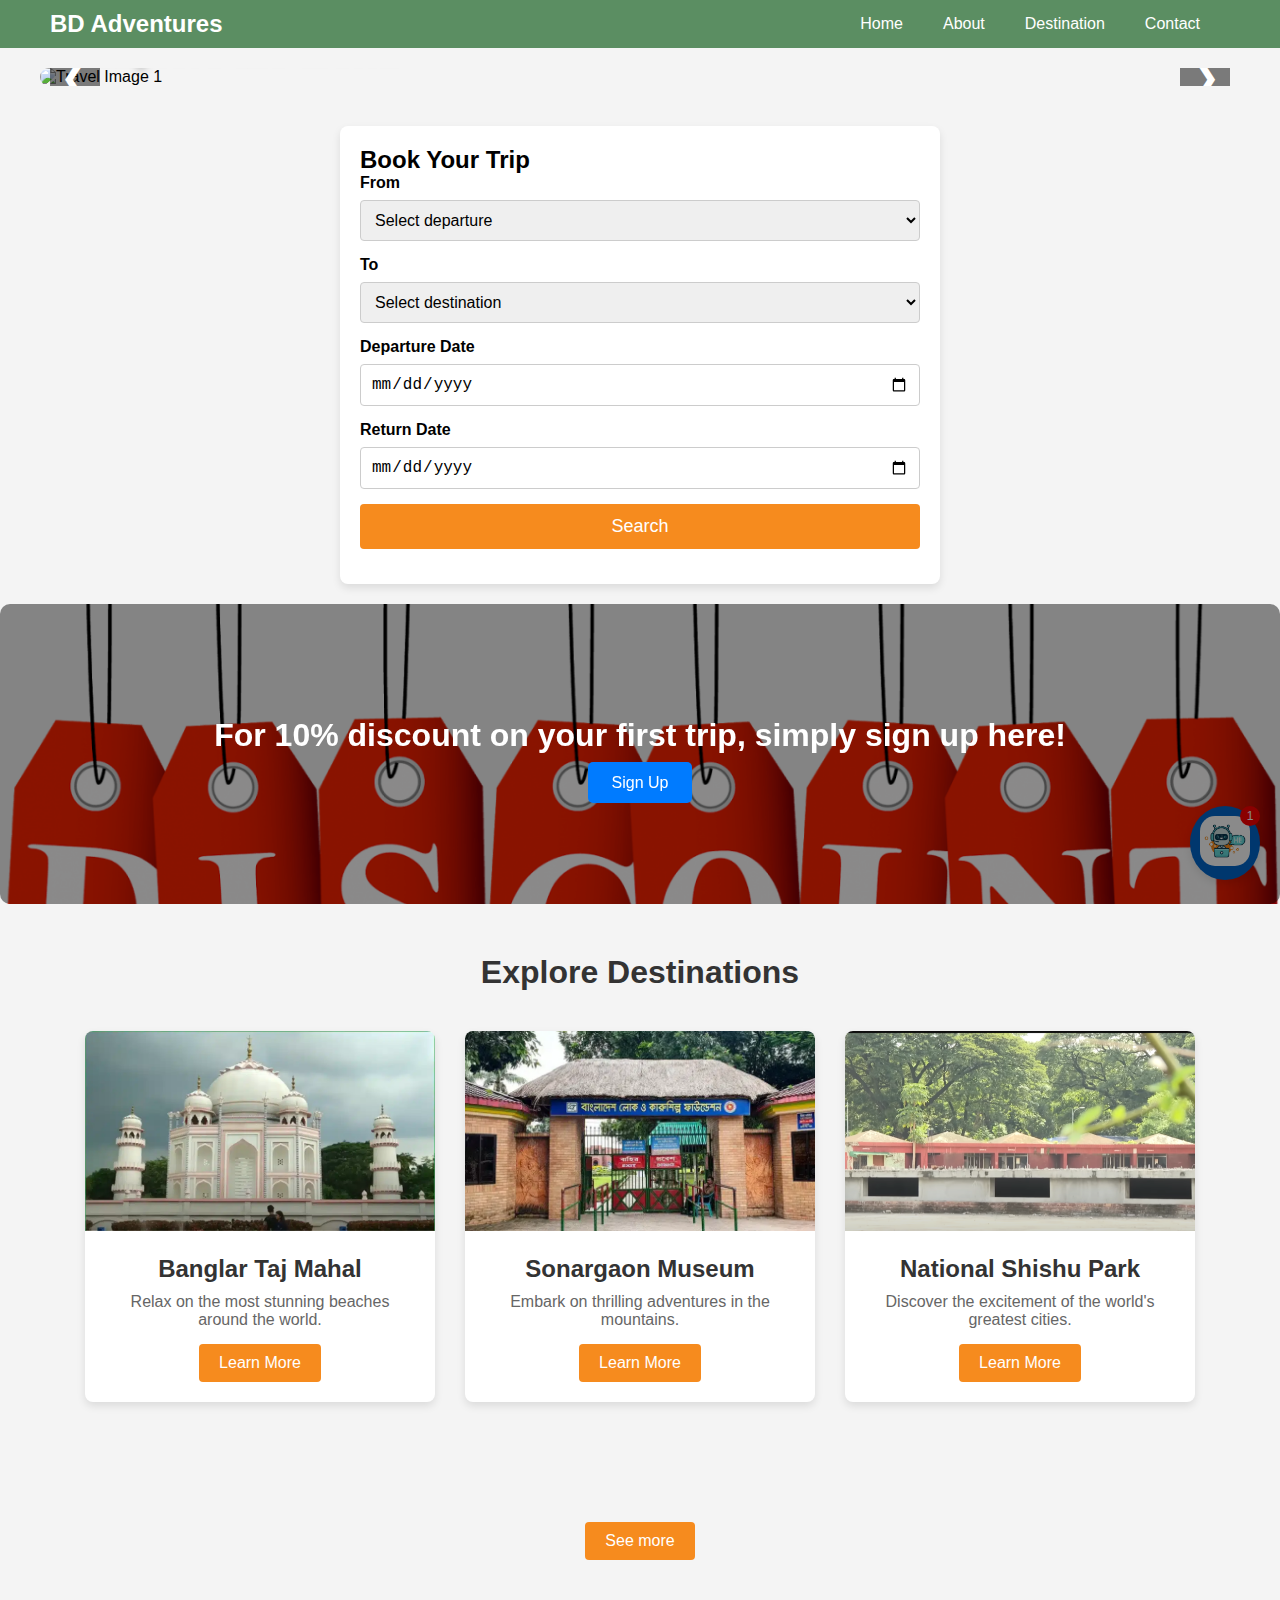
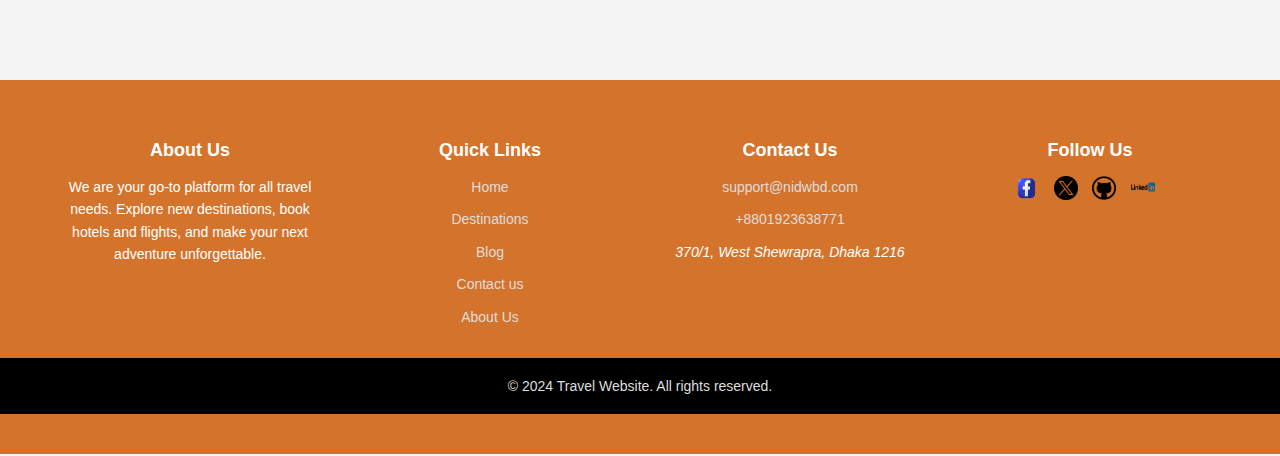
==== index.html @ d66a8ca1 "idp signup section" ====
<!DOCTYPE html>
<html lang="en">
<head>
    <meta charset="UTF-8">
    <meta name="viewport" content="width=device-width, initial-scale=1.0">
    <title>Traveling Website</title>
    <link rel="stylesheet" href="style.css">
    <link rel="stylesheet" href="/profile_tab/chatbot.css">
</head>
<body>
    <!-- Menu Bar -->
    <header>
        <nav class="navbar">
            <div class="brand">
                <a href="#">BD Adventures</a>
            </div>
            <div class="menu-icon" id="menu-icon">
                ☰
            </div>
            <ul class="nav-links" id="nav-links">
                <li><a href="#">Home</a></li>
                <li><a href="about_us.html">About</a></li>
                <li><a href="destination.html">Destination</a></li>
                <li><a href="contact_us.html">Contact</a></li>
            </ul>
        </nav>
    </header>

    <!-- Carousel Section -->
    <section class="carousel">
        <div class="carousel-container">
            <div class="carousel-slide active">
                <img src="images/Screenshot_1.png" alt="Travel Image 1">
                <div class="carousel-text">Explore the World</div>
            </div>
            <div class="carousel-slide">
                <img src="images/Screenshot_2.png" alt="Travel Image 2">
                <div class="carousel-text">Discover New Destinations</div>
            </div>
            <div class="carousel-slide">
                <img src="images/Screenshot_3.png" alt="Travel Image 3">
                <div class="carousel-text">Adventure Awaits</div>
            </div>
        </div>
        <!-- Navigation Arrows -->
        <a class="prev" onclick="moveSlide(-1)">&#10094;</a>
        <a class="next" onclick="moveSlide(1)">&#10095;</a>
    </section>
        <!-- Booking section -->
    <section class="booking-form">
        <div class="form-container">
            <h2>Book Your Trip</h2>
            <form>
                <div class="form-group">
                    <label for="from">From</label>
                    <select id="from" name="from" required>
                        <option value="" disabled selected>Select departure</option>
                        <option value="Dhaka">Dhaka</option>
                        <option value="Chittagong">Chittagong</option>
                        <option value="Sylhet">Sylhet</option>
                        <option value="Khulna">Khulna</option>
                    </select>
                </div>

                <div class="form-group">
                    <label for="to">To</label>
                    <select id="to" name="to" required>
                        <option value="" disabled selected>Select destination</option>
                        <option value="Dhaka">Dhaka</option>
                        <option value="Chittagong">Chittagong</option>
                        <option value="Sylhet">Sylhet</option>
                        <option value="Khulna">Khulna</option>
                    </select>
                </div>

                <div class="form-group">
                    <label for="departure">Departure Date</label>
                    <input type="date" id="departure" name="departure" required>
                </div>

                <div class="form-group">
                    <label for="return">Return Date</label>
                    <input type="date" id="return" name="return">
                </div>

                <div class="form-group">
                    <button type="submit" class="submit-btn">Search</button>
                </div>
            </form>
        </div>
       
    </section>

    <!-- Responsive Banner Section with Sign-up Button -->
<section class="banner-section">
    <div class="banner-content">
        <h2>For 10% discount on your first trip, simply sign up here!</h2>
        <a href="sign_up.html" class="signup-btn">Sign Up</a>
    </div>
</section>

    <!-- Card section -->
    <section class="card-section">
        <h2>Explore Destinations</h2>
        <div class="cards-container">
            <div class="card">
                <img src="images/banglar-tajmohol.webp" alt="Destination 1">
                <div class="card-content">
                    <h3>Banglar Taj Mahal</h3>
                    <p>Relax on the most stunning beaches around the world.</p>
                    <a href="card1.html " target="_blank" class="btn">Learn More</a>
                </div>
            </div>
            <div class="card">
                <img src="images/sonargaon-museum.webp" alt="Destination 2">
                <div class="card-content">
                    <h3>Sonargaon Museum</h3>
                    <p>Embark on thrilling adventures in the mountains.</p>
                    <a href="card2.html" class="btn">Learn More</a>
                </div>
            </div>
            <div class="card">
                <img src="images/shishu-park.png" alt="Destination 3">
                <div class="card-content">
                    <h3>National Shishu Park</h3>
                    <p>Discover the excitement of the world's greatest cities.</p>
                    <a href="card3.html" class="btn">Learn More</a>
                </div>
            </div>
            
        </div>
        </div>
    </section>
            
               <section class="card-section">
                <div class="card-content">
                    <a href="destination.html" class="btn"> See more</a>
                </div>
               </section>
          
                <!-- footer section -->
    <section>

    <footer>
        <div class="footer-container">
            <div class="footer-column">
                <h3>About Us</h3>
                <p>
                    We are your go-to platform for all travel needs. Explore new destinations, book hotels and flights, and make your next adventure unforgettable.
                </p>
            </div>

            <div class="footer-column">
                <h3>Quick Links</h3>
                <ul>
                    <li><a href="#">Home</a></li>
                    <li><a href="destination.html">Destinations</a></li>
                    <li><a href="#">Blog</a></li>
                    <li><a href="contact_us.html">Contact us</a></li>
                    <li><a href="about_us.html">About Us</a></li>
                </ul>
            </div>

            <div class="footer-column">
                <h3>Contact Us</h3>
                <ul>
                    <li><a href="mailto:support@travelwebsite.com">support@nidwbd.com</a></li>
                    <li><a href="tel:+1234567890">+8801923638771</a></li>
                    <li><address>370/1, West Shewrapra, Dhaka 1216</address></li>
                </ul>
            </div>

            <div class="footer-column">
                <h3>Follow Us</h3>
                <div class="social-icons">
                    <a href="nidwbd.com"><img src="images/facebook.png" alt="Facebook"></a>
                    <a href="#"><img src="images/twitter.png" alt="Twitter"></a>
                    <a href="#"><img src="images/github.png" alt="Git Hub"></a>
                    <a href="#"><img src="images/linkedin.png" alt="LinkedIn"></a>
                </div>
            </div>
        </div>

        <div class="footer-bottom">
            <p>&copy; 2024 Travel Website. All rights reserved.</p>
        </div>
        </footer>
    </section>
     <!-- Live Chat Button -->
    <div id="chat-icon">
        <img src="images/chatbot.jpg" alt="Chatbot Icon">
        <div class="chat-notification">1</div>
    </div>

    <!-- Chatbox -->
    <div id="chat-box">
        <div id="chat-header">
            <h3>Live Chat</h3>
            <button id="close-chat">X</button>
        </div>
        <div id="chat-body">
            <div class="chat-message bot-message">
                Hello! How can I assist you today?
            </div>
        </div>
        <div id="chat-footer">
            <input type="text" id="chat-input" placeholder="Type your message...">
            <button id="send-btn">Send</button>
        </div>
    </div>
    <script src="scripts.js"></script>
    <script src="menu.js"></script>
    <script src="/profile_tab/chatbot.js"></script>
</body>
</html>
---- style.css ----
/* General Styles */
body, html {
    margin: 0;
    padding: 0;
    font-family: Arial, sans-serif;
    box-sizing: border-box;
}
header {
    position: relative;
    width: 100%;
    background-color: rgba(2, 83, 12, 0.63);
}

.navbar {
    display: flex;
    justify-content: space-between;
    align-items: center;
    padding: 10px;
    max-width: 1200px;
    margin: 0 auto;
}
/*Language Toogle*/
.lang-toggle {
    position: fixed;
    top: 90px;
    right: 20px;
    padding: 10px 20px;
    background-color: #00A47E;
    color: white;
    border: none;
    border-radius: 5px;
    cursor: pointer;
}
/* Branding on the left */
.brand a {
    color: white;
    text-decoration: none;
    font-size: 24px;
    font-weight: bold;
}

/* Menu icon for mobile */
.menu-icon {
    font-size: 24px;
    color: white;
    cursor: pointer;
    display: none; /* Hidden by default, shown on mobile */
}

/* Navigation links on the right */
.nav-links {
    list-style-type: none;
    margin: 0;
    padding: 0;
    display: flex;
    flex-wrap: wrap;
}

.nav-links li {
    margin-right: 20px;
}

.nav-links li a {
    color: white;
    text-decoration: none;
    padding: 10px;
}

.carousel img {
    width: 100%;
    height: auto;
}

/* Media Query for Tablets */
@media (max-width: 1024px) {
    .nav-links li {
        margin-right: 15px;
    }
}

/* Media Query for Mobile Devices */
@media (max-width: 768px) {
    .menu-icon {
        display: block;
    }

    .nav-links {
        position: absolute;
        top: 50px; /* Adjust based on your header height */
        right: 0;
        width: 30%;
        background-color: rgba(4, 90, 4, 0.61);
        flex-direction: column;
        align-items: center;
        border-radius:5px;
        display: none;
        z-index: 1000; /* Ensures the menu appears on top */
    }

    .nav-links li {
        margin: 10px 0;
        text-align: left;
        width: 100%;
    }

    .nav-links li a {
        width: 100%;
        padding: 15px;
        display: block;
        color: white;
        border-bottom: 1px solid #444;
    }

    /* Ensure carousel image doesn't get hidden by navbar */
    .carousel {
        margin-top: 50px; /* Adjust based on your header height */
    }
}

/* Media Query for Small Mobile Devices */
@media (max-width: 480px) {
    .nav-links li {
        margin: 5px 0;
    }

    .nav-links li a {
        padding: 12px;
    }
}

/* Carousel Section Styles */
.carousel {
    position: relative;
    width: 100%;
    max-width: 1200px;
    margin: 20px auto;
    overflow: hidden;
    border-radius: 20px;
}

.carousel-container {
    display: flex;
    transition: transform 0.5s ease;
}

.carousel-slide {
    min-width: 100%;
    position: relative;
}

.carousel-slide img {
    width: 100%;
    height: auto;
}

.carousel-text {
    position: absolute;
    bottom: 20px;
    left: 50px;
    color: white;
    font-size: 36px;
    font-weight: bold;
    text-shadow: 2px 2px 8px rgba(0, 0, 0, 0.7);
}

/* Carousel Navigation Buttons */
.prev, .next {
    position: absolute;
    top: 50%;
    transform: translateY(-50%);
    font-size: 36px;
    color: white;
    background-color: rgba(0, 0, 0, 0.5);
    padding: 10px;
    cursor: pointer;
    border: none;
}

.prev {
    left: 10px;
}

.next {
    right: 10px;
}

.prev:hover, .next:hover {
    background-color: rgba(0, 0, 0, 0.8);
}


/* Booking Form Section */
.booking-form {
    background-color: #f4f4f4;
    padding: 20px 0;
}

.form-container {
    background-color: white;
    padding: 20px;
    max-width: 600px;
    margin: 0 auto;
    border-radius: 8px;
    box-shadow: 0 4px 8px rgba(0, 0, 0, 0.1);
}

.form-group {
    margin-bottom: 15px;
}

label {
    display: block;
    font-weight: bold;
    margin-bottom: 8px;
}

select, input[type="date"] {
    width: 100%;
    padding: 10px;
    border: 1px solid #ccc;
    border-radius: 4px;
    font-size: 16px;
}

.submit-btn {
    width: 100%;
    background-color: #f68b1e;
    color: white;
    padding: 12px;
    border: none;
    border-radius: 4px;
    font-size: 18px;
    cursor: pointer;
}

.submit-btn:hover {
    background-color: #f57a00;
}


/* Card Section */
.card-section {
    padding: 50px 0;
    text-align: center;
    background-color: #f4f4f4;
}

.card-section h2 {
    font-size: 32px;
    margin-bottom: 40px;
    color: #333;
}

.cards-container {
    display: flex;
    justify-content: center;
    gap: 30px;
    flex-wrap: wrap;
    max-width: 1200px;
    margin: 0 auto;
}

.card {
    background-color: white;
    border-radius: 8px;
    box-shadow: 0 4px 8px rgba(0, 0, 0, 0.1);
    overflow: hidden;
    width: 100%;
    max-width: 350px;
    transition: transform 0.3s ease;
}

.card:hover {
    transform: translateY(-10px);
}

.card img {
    width: 100%;
    height: 200px;
    object-fit: cover;
}

.card-content {
    padding: 20px;
}

.card-content h3 {
    font-size: 24px;
    margin-bottom: 10px;
    color: #333;
}

.card-content p {
    font-size: 16px;
    margin-bottom: 15px;
    color: #666;
}

.card-content .btn {
    display: inline-block;
    padding: 10px 20px;
    background-color: #f68b1e;
    color: white;
    text-decoration: none;
    border-radius: 4px;
    font-size: 16px;
    transition: background-color 0.3s ease;
}
a{
    text-decoration: none;
}

.card-content .btn:hover {
    background-color: #f57a00;
}

/* Responsive Styling */
@media (max-width: 768px) {
    .cards-container {
        justify-content: space-around;
    }
}

@media (max-width: 480px) {
    .card-section h2 {
        font-size: 24px;
        margin-bottom: 20px;
    }

    .cards-container {
        flex-direction: column;
        align-items: center;
    }

    .card {
        max-width: 90%;
    }

    .card-content h3 {
        font-size: 20px;
    }

    .card-content p {
        font-size: 14px;
    }

    .card-content .btn {
        font-size: 14px;
    }
}


/* Destination Detail Page Styling */
.destination-detail {
    padding: 50px 20px;
    text-align: center;
    background-color: #f4f4f4;
}

.detail-container {
    max-width: 800px;
    margin: 0 auto;
    background-color: white;
    padding: 20px;
    border-radius: 8px;
    box-shadow: 0 4px 8px rgba(0, 0, 0, 0.1);
    text-align: center; /* Center-align all content inside the container */
}

.detail-container img {
    width: 100%;
    max-width: 600px;
    height: auto;
    border-radius: 15px; /* Adds border radius to the image */
    margin: 0 auto 20px; /* Centers the image horizontally and adds spacing below it */
    display: block;
}

.detail-container h1 {
    font-size: 36px;
    margin-bottom: 20px;
    color: #333;
    text-align: center; /* Ensures the heading is centered */
}

.detail-container p {
    font-size: 18px;
    margin-bottom: 20px;
    line-height: 1.6;
    color: #666;
    text-align: center; /* Ensures the paragraph is centered */
}

.detail-container h2 {
    font-size: 28px;
    margin-top: 30px;
    margin-bottom: 20px;
    color: #333;
}

.detail-container ul {
    list-style: none;
    padding: 0;
    text-align: left; /* Keeps the list aligned to the left for better readability */
    margin: 0 auto;
    display: inline-block;
}

.detail-container ul li {
    font-size: 18px;
    margin-bottom: 10px;
    color: #333;
}

/* Footer */
footer {
    text-align: center;
    padding: 20px;
    background-color: #333;
    color: white;
    margin-top: 50px;
}

/* Auth (Sign In/Sign Up) Page Styling */
.auth-container {
    display: flex;
    justify-content: center;
    align-items: center;
    height: 100vh;
    background-color: #f4f4f4;
}

.auth-box {
    background-color: white;
    padding: 40px;
    border-radius: 10px;
    box-shadow: 0 4px 8px rgba(0, 0, 0, 0.1);
    width: 100%;
    max-width: 400px;
    text-align: center;
}

.auth-box h1 {
    font-size: 32px;
    margin-bottom: 30px;
    color: #333;
}

.auth-box .form-group {
    margin-bottom: 20px;
    text-align: left;
}

.auth-box .form-group label {
    display: block;
    margin-bottom: 5px;
    font-size: 16px;
    color: #666;
}

.auth-box .form-group input {
    width: 100%;
    padding: 10px;
    border: 1px solid #ccc;
    border-radius: 5px;
    font-size: 16px;
    outline: none;
    box-sizing: border-box;
}

.auth-box .form-group input:focus {
    border-color: #f68b1e;
}

.auth-box .btn {
    width: 100%;
    padding: 15px;
    background-color: #f68b1e;
    color: white;
    border: none;
    border-radius: 5px;
    font-size: 18px;
    cursor: pointer;
    margin-top: 20px;
}

.auth-box .btn:hover {
    background-color: #f57a00;
}

.auth-box .sign-up-link {
    margin-top: 20px;
    font-size: 16px;
    color: #666;
}

.auth-box .sign-up-link a {
    color: #f68b1e;
    text-decoration: none;
}

.auth-box .sign-up-link a:hover {
    text-decoration: underline;
}

/* Banner Styling */
/* Responsive Banner Section */
.banner-section {
    background-image: url('images/discount.png'); /* replace with your image */
    background-size: cover;
    background-position: center;
    background-repeat: no-repeat;
    width: 100%;
    height: 300px; /* adjust as needed */
    display: flex;
    justify-content: center;
    align-items: center;
    position: relative;
    text-align: center;
    
    
}

.banner-section::before {
    content: '';
    position: absolute;
    top: 0;
    left: 0;
    width: 100%;
    height: 100%;
    background: rgba(0, 0, 0, 0.459); /* dark overlay for text visibility */
    z-index: 1;
    border-radius: 10px;
}

.banner-content {
    color: white;
    z-index: 2;
    
}

.banner-content h2 {
    font-size: 2rem;
    margin-bottom: 20px;
}

.signup-btn {
    background-color: #007bff;
    color: white;
    padding: 12px 24px;
    text-decoration: none;
    border-radius: 5px;
    font-size: 1rem;
    transition: background-color 0.3s;
}

.signup-btn:hover {
    background-color: #0056b3;
}

@media (max-width: 768px) {
    .banner-section {
        height: 200px;
    }

    .banner-content h2 {
        font-size: 1.5rem;
    }

    .signup-btn {
        padding: 10px 20px;
        font-size: 0.9rem;
    }
}

.learn-more {
    color: white;
    font-size: 14px;
    text-decoration: none;
}

.learn-more:hover {
    text-decoration: underline;
}


/* Footer Styling */
footer {
    background-color: #d4742c;
    color: white;
    padding: 40px 0;
    font-family: 'Arial', sans-serif;
}

.footer-container {
    display: flex;
    justify-content: space-around;
    flex-wrap: wrap;
    max-width: 1200px;
    margin: 0 auto;
}

.footer-column {
    flex: 1;
    min-width: 250px;
    padding: 20px;
}

.footer-column h3 {
    font-size: 18px;
    margin-bottom: 15px;
    font-weight: 600;
}

.footer-column p, .footer-column ul, .footer-column address {
    font-size: 14px;
    line-height: 1.6;
    margin-bottom: 10px;
}

.footer-column ul {
    list-style: none;
    padding: 0;
}

.footer-column ul li {
    margin-bottom: 10px;
}

.footer-column ul li a {
    color: #ddd;
    text-decoration: none;
    font-size: 14px;
}

.footer-column ul li a:hover {
    color: #fff;
}

.social-icons a {
    margin-right: 10px;
}

.social-icons img {
    width: 24px;
    height: 24px;
    transition: transform 0.3s ease;
}

.social-icons a:hover img {
    transform: scale(1.2);
}

.footer-bottom {
    background-color: #000000;
    padding: 20px 0;
    text-align: center;
    font-size: 14px;
    color: #ddd;
}

.footer-bottom p {
    margin: 0;
}

/* Responsive Design */
@media (max-width: 768px) {
    .footer-container {
        flex-direction: column;
        align-items: center;
    }

    .footer-column {
        text-align: center;
        min-width: 100%;
    }

    .social-icons a {
        margin: 10px;
    }
}
---- profile_tab/chatbot.css ----
* {
    margin: 0;
    padding: 0;
    box-sizing: border-box;
}

body {
    font-family: Arial, sans-serif;
    background-color: #f4f4f4;
}

/* Chat Bot Icon */
#chat-icon {
    position: fixed;
    bottom: 20px;
    right: 20px;
    background-color: #0066cc;
    border-radius: 50%;
    padding: 10px;
    cursor: pointer;
    box-shadow: 0 4px 8px rgba(0, 0, 0, 0.1);
}

#chat-icon img {
  width: 50px;
    height: 50px;
    border-radius: 15px;
}

.chat-notification {
    position: absolute;
    top: 0;
    right: 0;
    background-color: red;
    color: white;
    border-radius: 50%;
    width: 20px;
    height: 20px;
    text-align: center;
    line-height: 20px;
    font-size: 12px;
}

/* Chat Box */
#chat-box {
    position: fixed;
    bottom: 100px;
    right: 20px;
    width: 350px;
    background-color: white;
    border-radius: 10px;
    box-shadow: 0 4px 16px rgba(0, 0, 0, 0.1);
    display: none;
    flex-direction: column;
}

#chat-header {
    background-color: #0066cc;
    color: white;
    padding: 15px;
    display: flex;
    justify-content: space-between;
    align-items: center;
    border-top-left-radius: 10px;
    border-top-right-radius: 10px;
}

#chat-body {
    padding: 15px;
    height: 200px;
    overflow-y: auto;
    background-color: #f9f9f9;
}

#chat-footer {
    padding: 10px;
    display: flex;
    align-items: center;
    justify-content: space-between;
}

#chat-input {
    flex: 1;
    padding: 8px;
    border-radius: 5px;
    border: 1px solid #ccc;
}

#send-btn {
    background-color: #0066cc;
    color: white;
    padding: 8px 12px;
    margin-left: 10px;
    border: none;
    border-radius: 5px;
    cursor: pointer;
}

.bot-message, .user-message {
    padding: 10px 15px;
    margin: 5px 0;
    border-radius: 5px;
}

.bot-message {
    background-color: #e0e0e0;
    text-align: left;
}

.user-message {
    background-color: #0066cc;
    color: white;
    text-align: right;
}

/* Responsive */
@media only screen and (max-width: 600px) {
    #chat-box {
        width: 90%;
        right: 5%;
        bottom: 80px;
    }

    #chat-icon {
        bottom: 10px;
        right: 10px;
    }

    #chat-header {
        font-size: 16px;
    }

    #chat-input {
        width: 70%;
    }
}
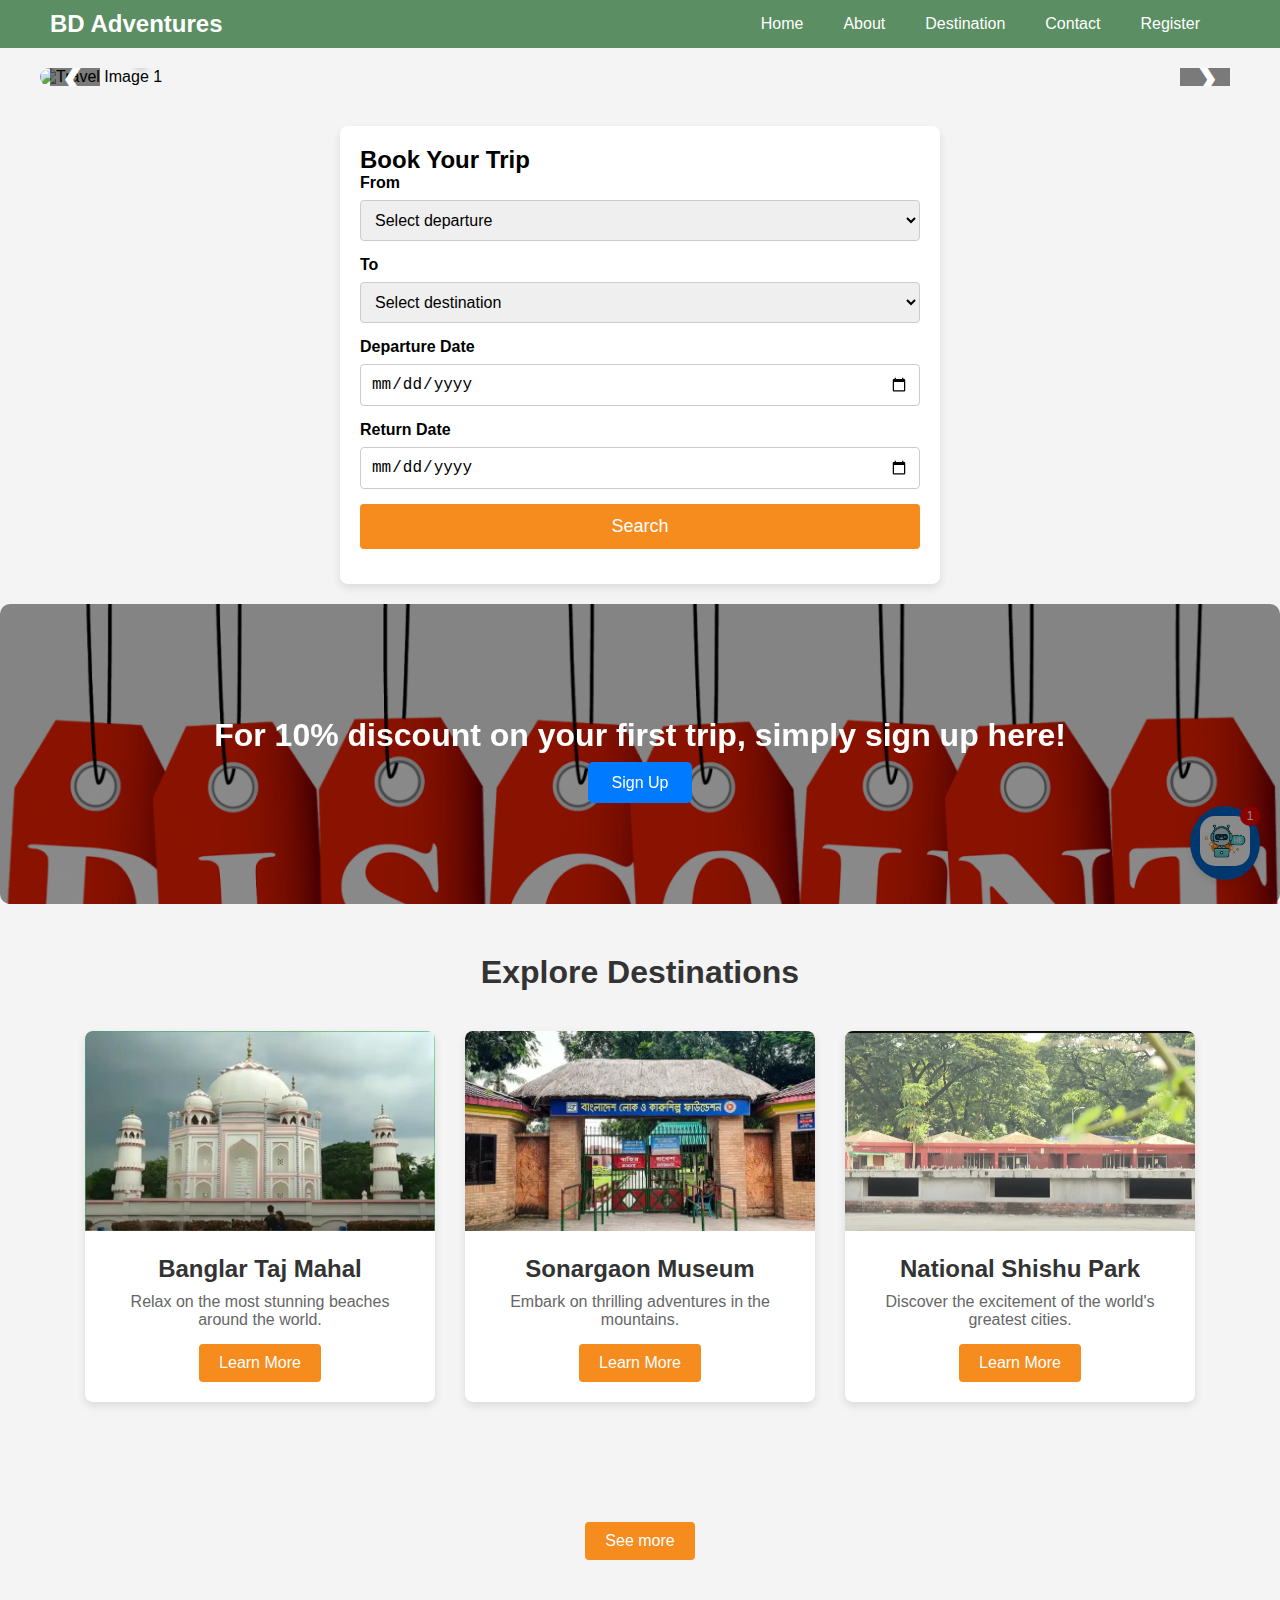
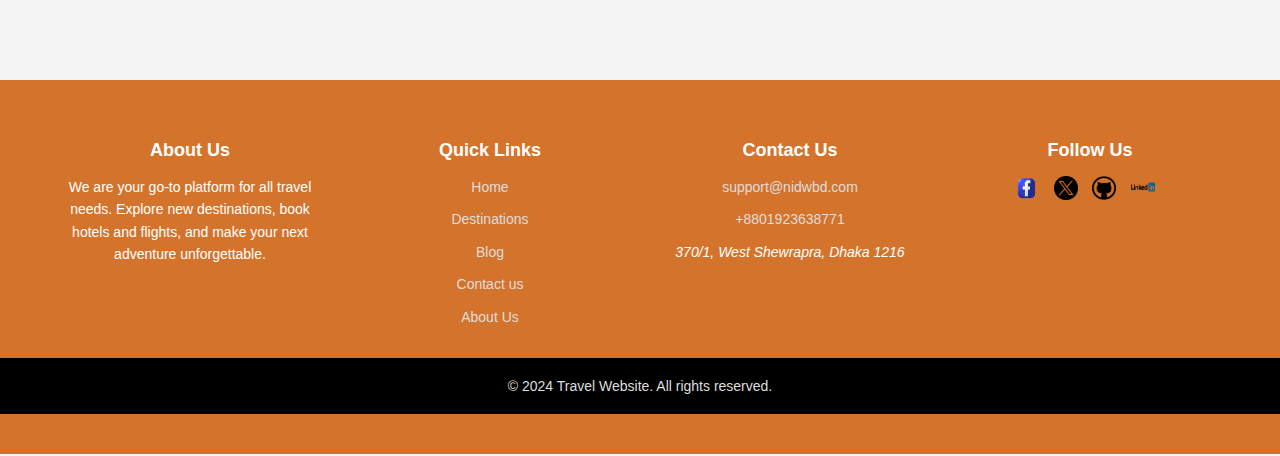
==== commit dabbcbde: "updated regisration form" ====
--- a/index.html
+++ b/index.html
@@ -22,6 +22,7 @@
                 <li><a href="about_us.html">About</a></li>
                 <li><a href="destination.html">Destination</a></li>
                 <li><a href="contact_us.html">Contact</a></li>
+                <li><a href="register.html">Register</a></li>
             </ul>
         </nav>
     </header>
